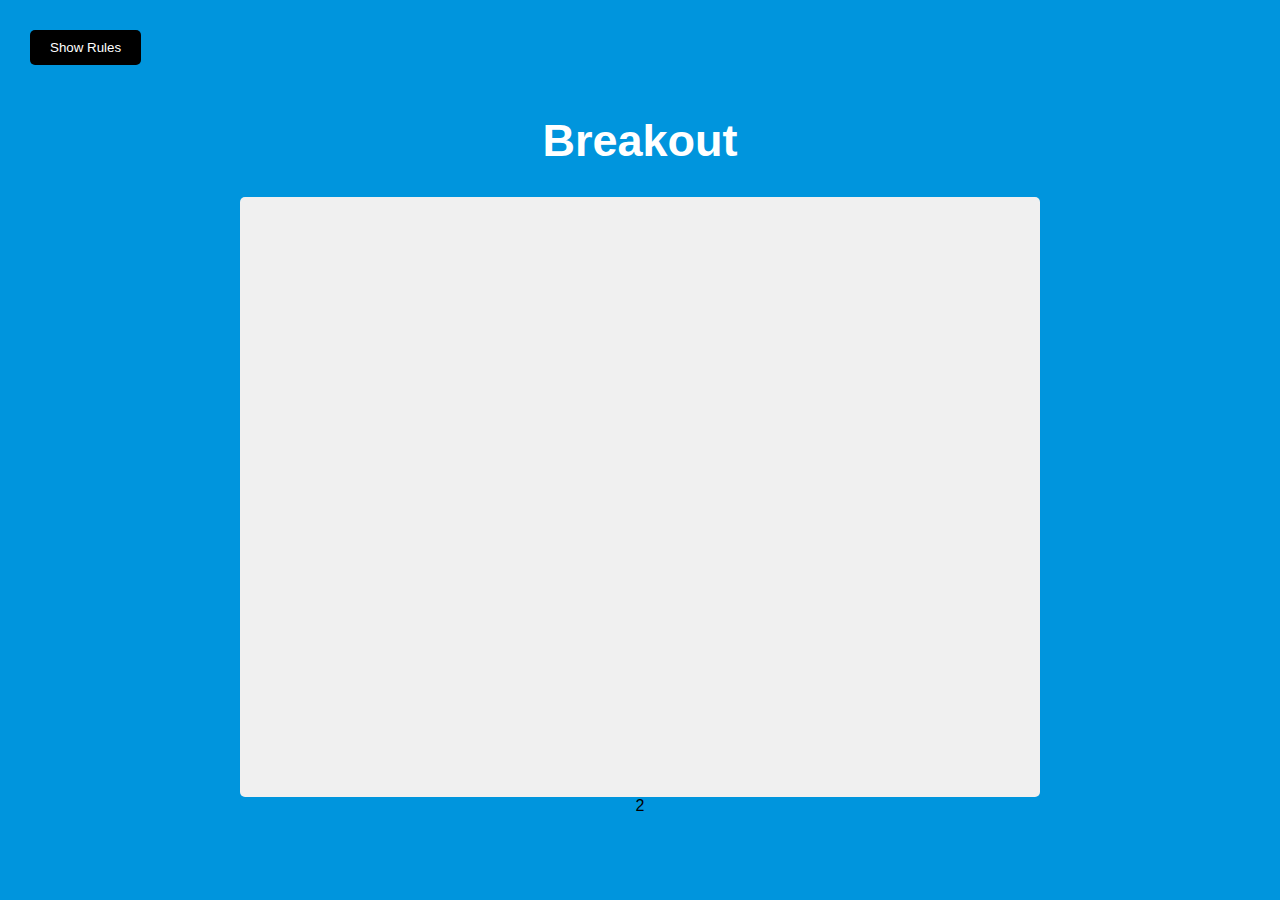
==== index.html @ 37a8c6e3 "Wed, Apr 3, 2024, 9:06 AM -07:00" ====
<!DOCTYPE html>
<html lang="en">
<head>
    <meta charset="UTF-8">
    <meta name="viewport" content="width=device-width, initial-scale=1.0">
    <title>Breakout</title>
    <link rel="stylesheet" href="css2/breakout.css">
</head>
<body>
    <h1>Breakout</h1>
    <button id="rules-btn" class="btn rules-btn">Show Rules</button>
    <div id="rules" class="rules ">
        <h2>How To Play</h2>
        <p>Use your right and left keys to move the paddle to bounce the ball up and break blocks.</p>
        <p>If you miss the ball, your score and the blocks will reset.</p>
        <button id="close-btn" class="btn">Close</button>
    </div>

    <canvas id="canvas" width="800" height="600"></canvas>
</body>
<script src="js2/breakout.js"></script>
</html>2
---- css2/breakout.css ----
* {
    box-sizing: border-box;
  }

  body {
      background-color: #0095dd;
      display: flex;
      flex-direction: column;
      align-items: center;
      justify-content: center;
      min-height: 100vh;
      margin: 0;
      font-family: Arial, Helvetica, sans-serif;
  }

  canvas {
      background-color: #f0f0f0;
      display: block;
      border-radius: 5px;
  }

  h1 {
      font-size: 45px;
      color: white;
  }

  .btn {
      cursor: pointer;
      border: 0;
      padding: 10px 20px;
      background-color: #000;
      color: white;
      border-radius: 5px;
  }

  .btn:hover {
      background-color: #222;
  }

  .btn:active {
      transform: scale(0.98);
  }

  .rules-btn {
      position: absolute;
      top: 30px;
      left: 30px;
  }

  .rules {
      position: absolute;
      top: 0;
      left: 0;
      background-color: #333;
      color: white;
      min-height: 100vh;
      width: 400px;
      padding: 20px;
      line-height: 1.5;
      transform: translateX(-400px);
      transition: transform 1s ease-in-out;
  }

  .rules.show {
      transform: translateX(0);
  }
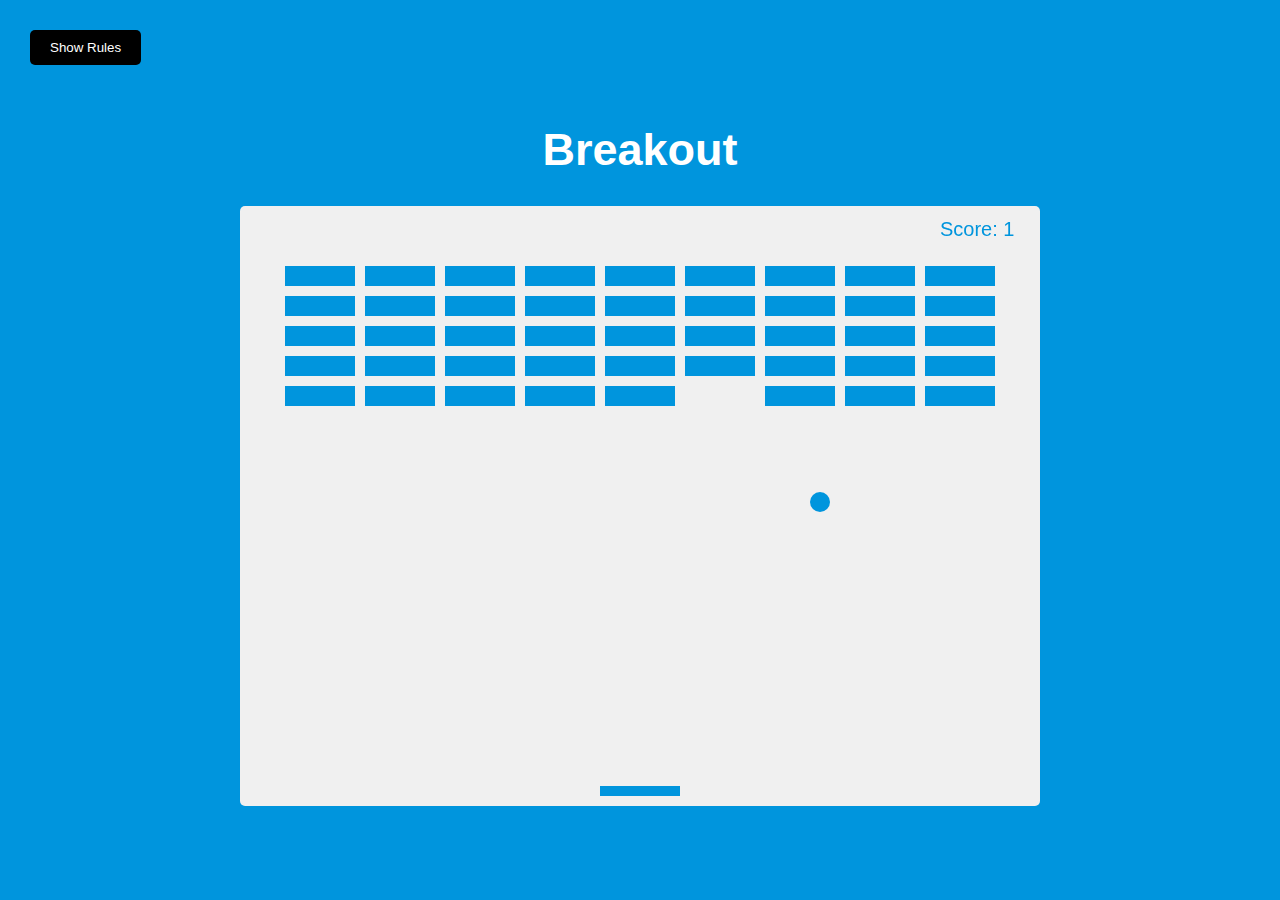
==== commit af6ead9a: "Mon, Apr 8, 2024, 9:31 AM -07:00" ====
--- a/index.html
+++ b/index.html
@@ -7,7 +7,7 @@
     <link rel="stylesheet" href="css2/breakout.css">
 </head>
 <body>
-    <h1>Breakout</h1>
+    <h1 class="title">Breakout</h1>
     <button id="rules-btn" class="btn rules-btn">Show Rules</button>
     <div id="rules" class="rules ">
         <h2>How To Play</h2>
@@ -19,5 +19,5 @@
     <canvas id="canvas" width="800" height="600"></canvas>
 </body>
 <script src="js2/breakout.js"></script>
-</html>2
+</html>
 
--- a/css2/breakout.css
+++ b/css2/breakout.css
@@ -65,3 +65,16 @@
       transform: translateX(0);
   }
 
+  /* body {
+    padding: 25px;
+    background-color: white;
+    color: black;
+    font-size: 25px;
+  } */
+
+  .dark-mode {
+    background-color: black;
+    color: white;
+  }
+
+
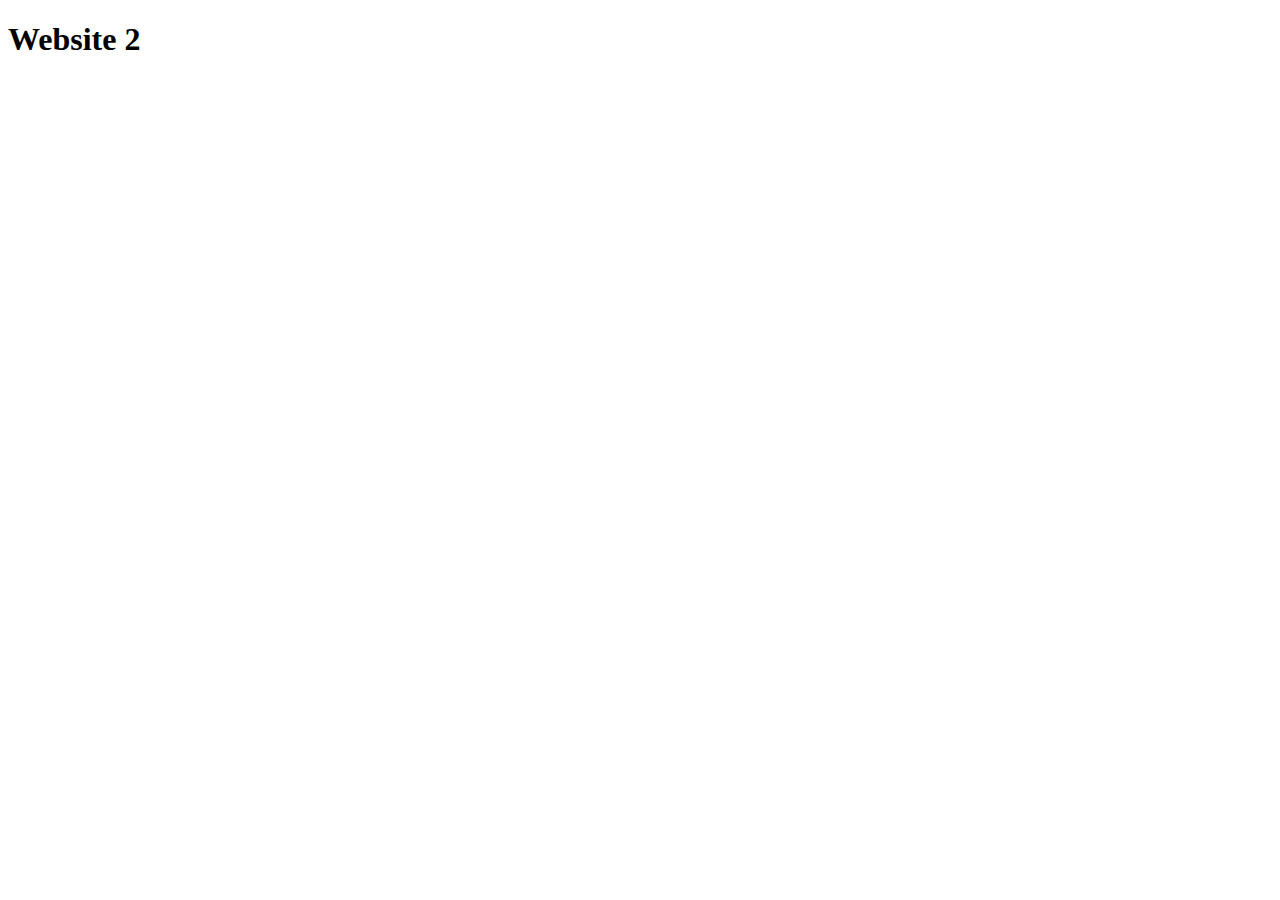
==== commit 8e716cef: "Fri, Apr 12, 2024, 10:13 AM -07:00" ====
--- a/index.html
+++ b/index.html
@@ -4,20 +4,10 @@
     <meta charset="UTF-8">
     <meta name="viewport" content="width=device-width, initial-scale=1.0">
     <title>Breakout</title>
-    <link rel="stylesheet" href="css2/breakout.css">
 </head>
 <body>
-    <h1 class="title">Breakout</h1>
-    <button id="rules-btn" class="btn rules-btn">Show Rules</button>
-    <div id="rules" class="rules ">
-        <h2>How To Play</h2>
-        <p>Use your right and left keys to move the paddle to bounce the ball up and break blocks.</p>
-        <p>If you miss the ball, your score and the blocks will reset.</p>
-        <button id="close-btn" class="btn">Close</button>
-    </div>
+    <h1 class="title">Website 2</h1>
 
-    <canvas id="canvas" width="800" height="600"></canvas>
 </body>
-<script src="js2/breakout.js"></script>
 </html>
 
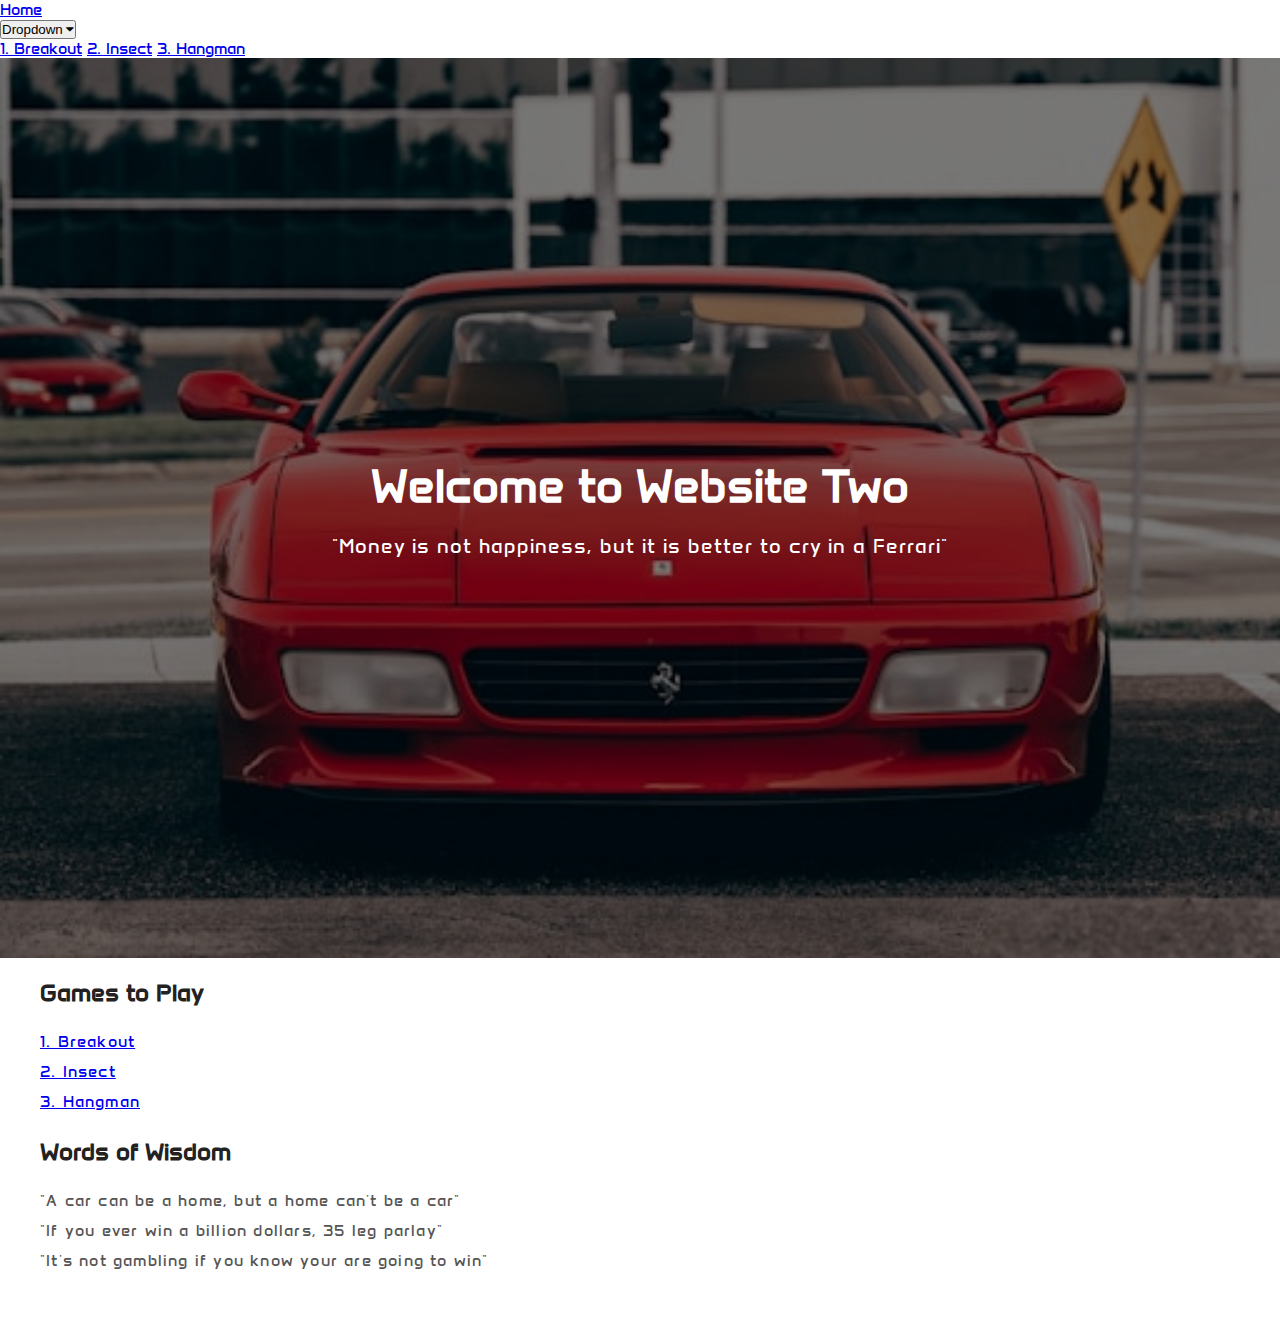
==== commit 72b5dc6c: "Sun, May 19, 2024, 9:42 PM -07:00" ====
--- a/index.html
+++ b/index.html
@@ -3,11 +3,60 @@
 <head>
     <meta charset="UTF-8">
     <meta name="viewport" content="width=device-width, initial-scale=1.0">
-    <title>Breakout</title>
+    <title>Website2</title>
+    <link rel="stylesheet" href="css/navigation.css">
+    <link rel="stylesheet" href="websiteEdit.css">
+    <link rel="stylesheet" href="web.css">
+    <meta name="viewport" content="width=device-width, initial-scale=1">
+    <meta charset="UTF-8">
+    <meta http-equiv="X-UA-Compatible"
+          content="IE=edge">
+    <meta name="viewport"
+          content="width=device-width, initial-scale=1.0">
+<link rel="stylesheet" href="https://cdnjs.cloudflare.com/ajax/libs/font-awesome/4.7.0/css/font-awesome.min.css">
 </head>
 <body>
-    <h1 class="title">Website 2</h1>
 
+<body style="background-color:white;">
+
+    <div class="navbar">
+      <a href="#home">Home</a>
+      <div class="dropdown">
+        <button class="dropbtn">Dropdown
+          <i class="fa fa-caret-down"></i>
+        </button>
+        <div class="dropdown-content">
+          <a href="breakout.html">1. Breakout</a>
+          <a href="insect.html">2. Insect</a>
+          <a href="hangman.html">3. Hangman</a>
+        </div>
+      </div>
+    </div>
+<div class="hero">
+    <div class="container">
+        <h1>Welcome to Website Two</h1>
+        <p>"Money is not happiness, but it is better to cry in a Ferrari"</p>
+    </div>
+</div>
+<section class="container content">
+    <h2>Games to Play</h2>
+    <p> <a href="breakout.html">1. Breakout</a>
+        <br>
+        <a href="insect.html">2. Insect</a>
+        <br>
+        <a href="hangman.html">3. Hangman</a>
+        <br>
+
+    <h3>Words of Wisdom</h3>
+    <p>"A car can be a home, but a home can't be a car"</p>
+    <p>"If you ever win a billion dollars, 35 leg parlay"</p>
+    <p>"It's not gambling if you know your are going to win"</p>
+
+
+
+
+</section>
 </body>
+<script src="js/navigation.js"></script>
+<script src="js/web.js"></script>
 </html>
-
--- a/css/navigation.css
+++ b/css/navigation.css
@@ -0,0 +1,123 @@
+@import url('https://fonts.googleapis.com/css2?family=Anta&family=Anton&family=Charm:wght@400;700&family=Madimi+One&family=Micro+5&display=swap');
+
+* {
+    box-sizing: border-box;
+    margin: 0;
+    padding: 0;
+}
+
+
+
+body {
+    color: #222;
+    padding-bottom: 50px;
+    font-family: "Anta", sans-serif;
+
+}
+
+.container {
+    max-width: 1200px;
+    margin: 0 auto;
+}
+
+.hero {
+    background-image: url(images/FerrariTest.jpg);
+    background-repeat: no-repeat;
+    background-size: cover;
+    background-position: bottom center;
+    height: 100vh;
+    color: white;
+    display: flex;
+    justify-content: center;
+    align-items: center;
+    text-align: center;
+    position: relative;
+    margin-bottom: 20px;
+    z-index: -2;
+
+}
+
+.hero::before {
+    content: '';
+    position: absolute;
+    top: 0;
+    left: 0;
+    width: 100%;
+    height: 100%;
+    background-color: rgba(0,0,0,0.5);
+    z-index: -1;
+}
+
+
+.hero h1 {
+    font-size: 46px;
+    margin: 0 0 20px;
+}
+
+.hero p{
+    font-size: 20px;
+    letter-spacing: 1px;
+}
+
+.content h2, .content h3 {
+    font-size: 150%;
+    margin: 20px 0;
+}
+
+.content p {
+    color: #555;
+    line-height: 30px;
+    letter-spacing: 1.2px;
+}
+
+.nav {
+    position: fixed;
+    background-color: #222;
+    top: 0;
+    left: 0;
+    right: 0;
+    transition: all 0.3s ease-in-out;
+}
+
+.nav .container{
+    display: flex;
+    justify-content: space-between;
+    align-items: center;
+    padding: 20px 0;
+    transition: all 0.3s ease-in-out;
+}
+
+.nav ul {
+    display: flex;
+    list-style-type: none;
+    align-items: center;
+    justify-content: center;
+}
+
+.nav a {
+    color: white;
+    text-decoration: none;
+    padding: 7px 15px;
+    transition: all 0.3s ease-in-out;
+
+}
+
+.nav.active{
+    background-color: white;
+    box-shadow: 0 2px 10px rgba(0,0,0,0.3)
+}
+
+.nav.active a {
+    color:black;
+}
+
+.nav.active .container {
+    padding: 10px 0;
+}
+
+.nav a.current,
+.nav a:hover {
+    color: blue;
+    font-weight: bold;
+}
+
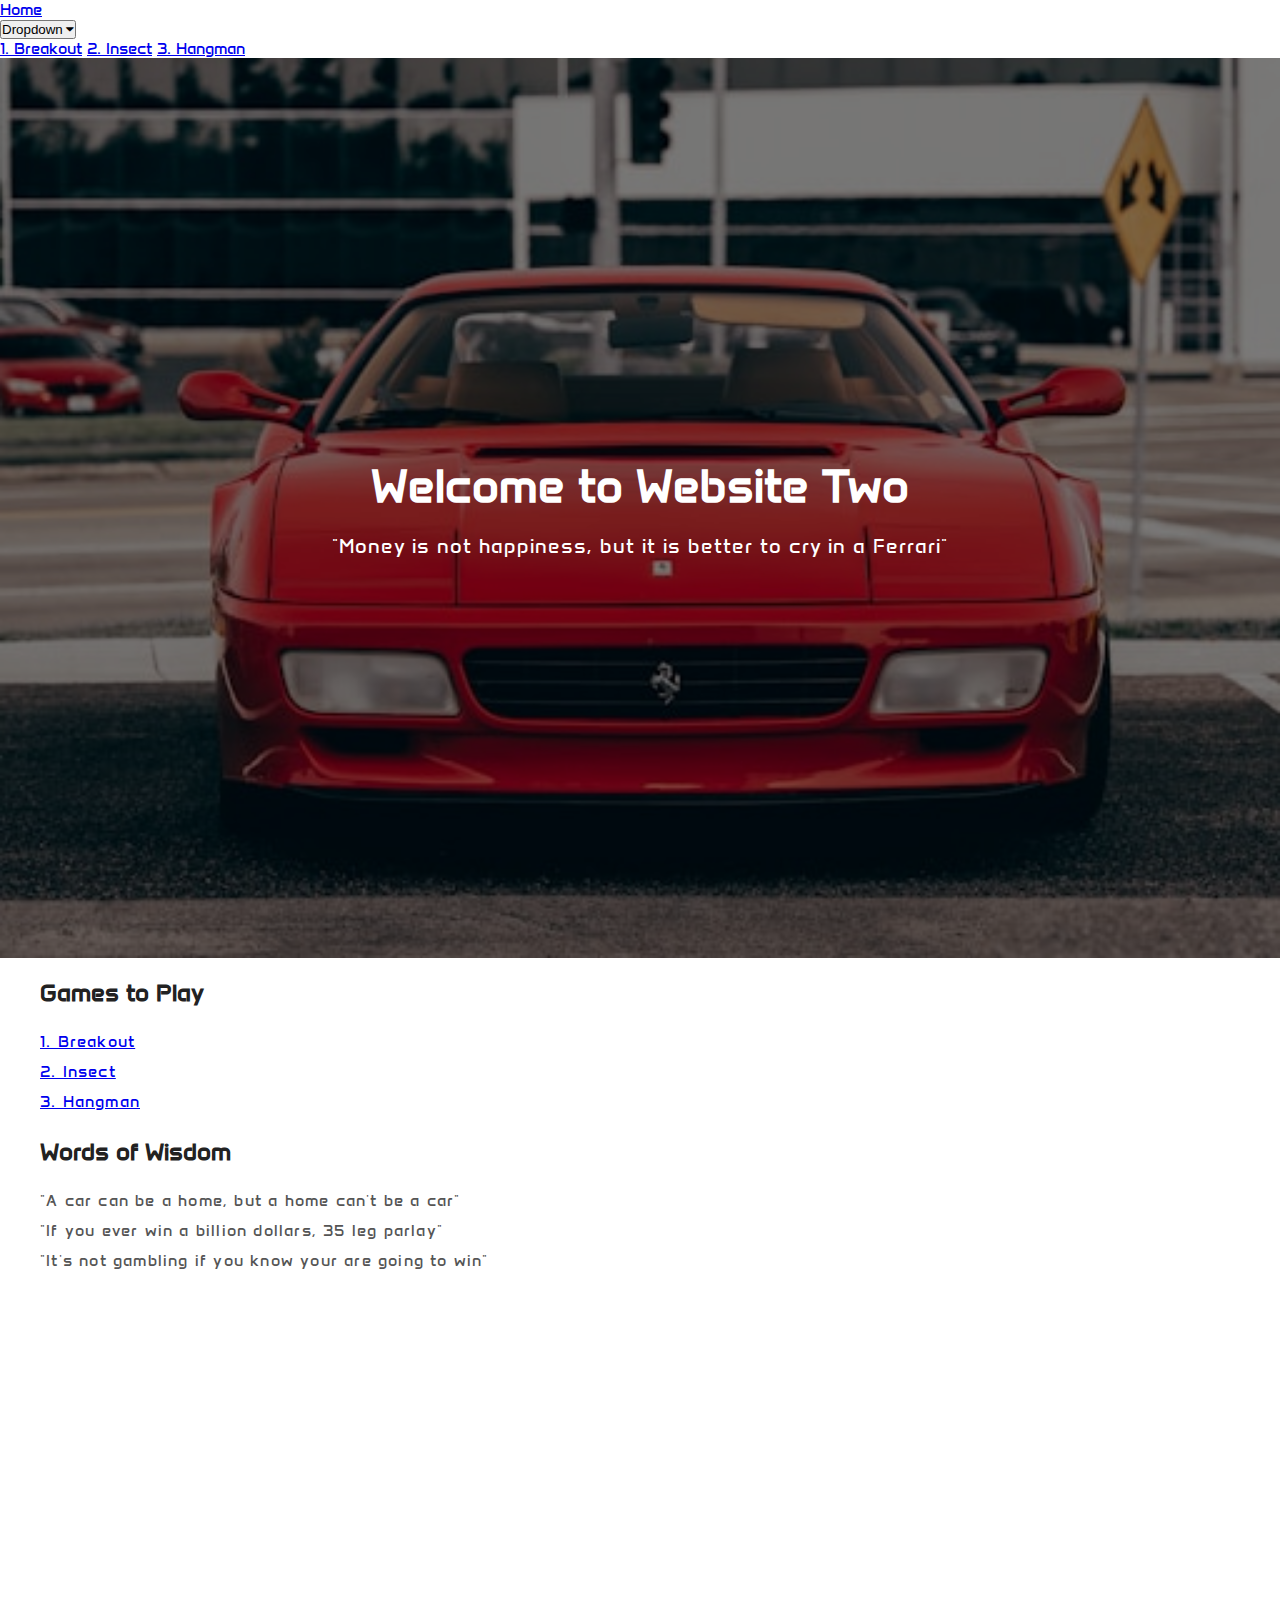
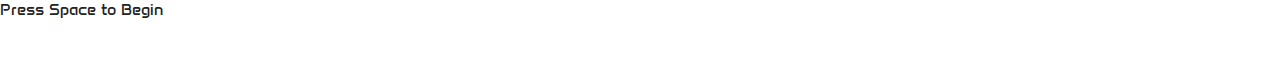
==== commit 59a45d01: "Sun, May 19, 2024, 10:10 PM -07:00" ====
--- a/index.html
+++ b/index.html
@@ -51,11 +51,9 @@
     <p>"A car can be a home, but a home can't be a car"</p>
     <p>"If you ever win a billion dollars, 35 leg parlay"</p>
     <p>"It's not gambling if you know your are going to win"</p>
-
-
-
-
 </section>
+<canvas id="canvas" width="480" height="320"></canvas>
+    <div id="start-message">Press Space to Begin</div>
 </body>
 <script src="js/navigation.js"></script>
 <script src="js/web.js"></script>
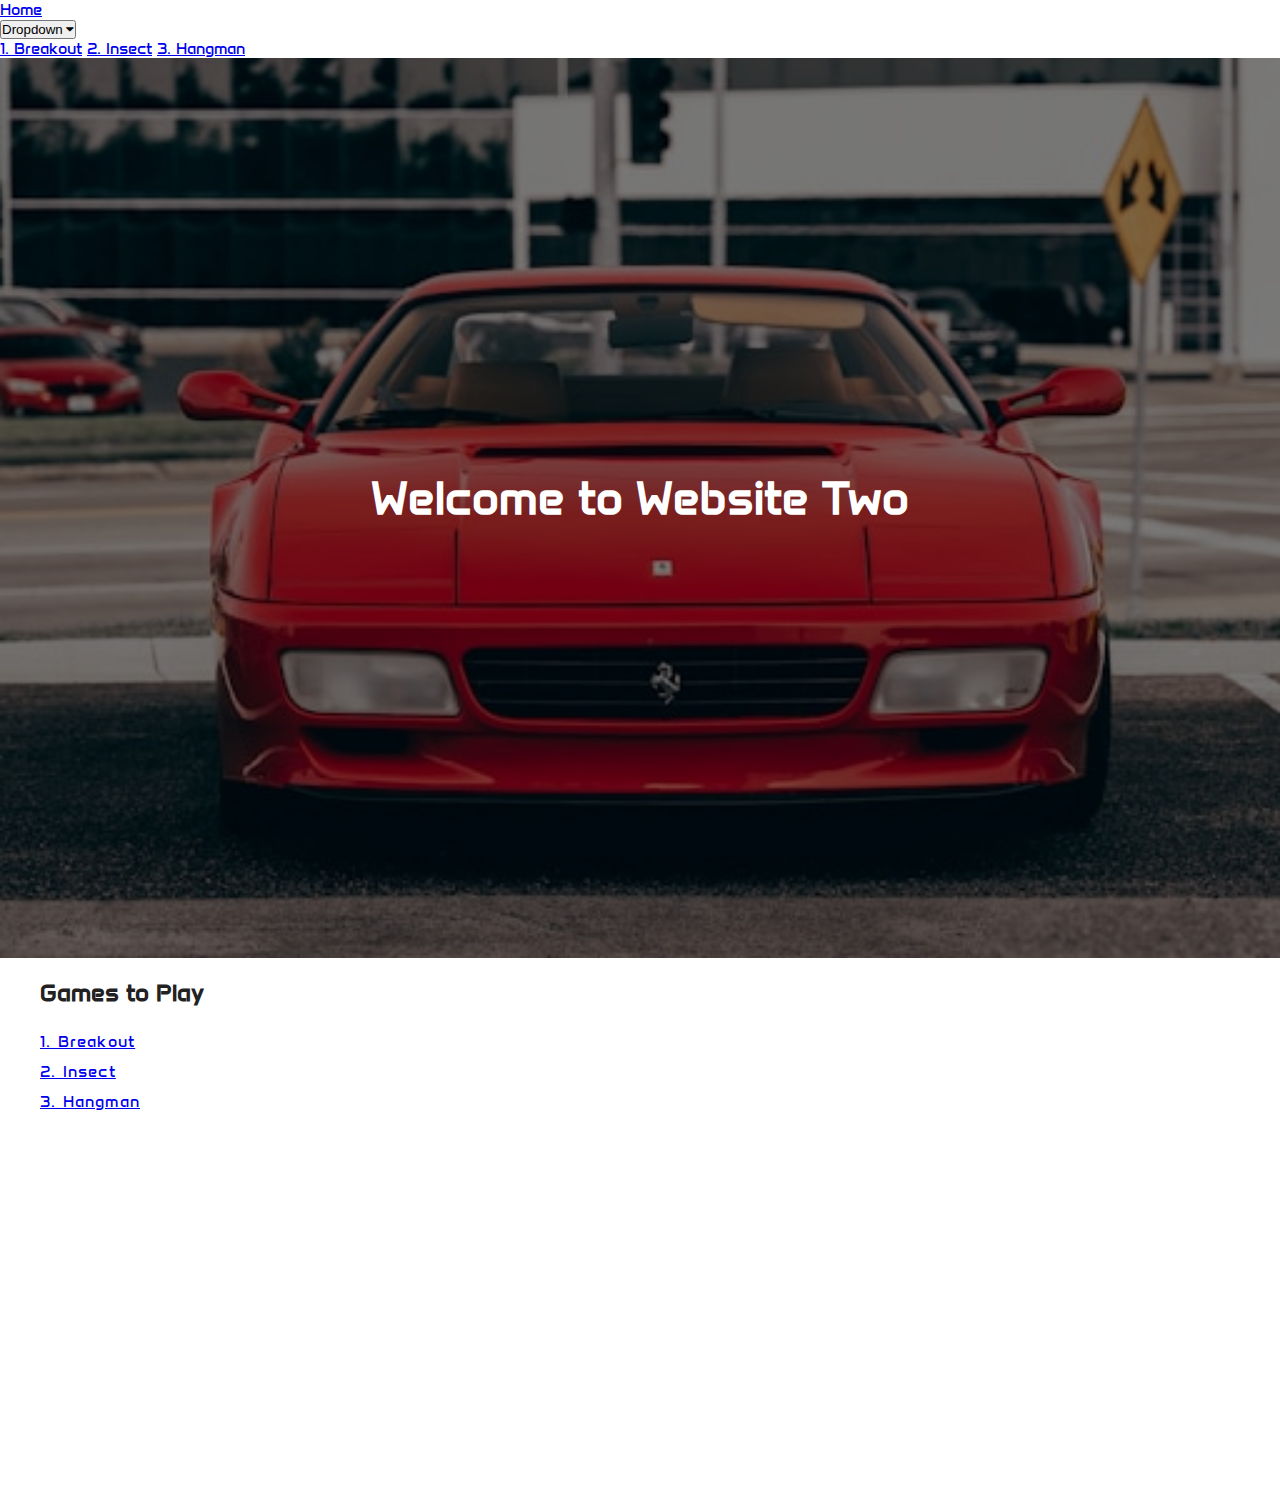
==== commit 0056bbf1: "Sun, May 19, 2024, 10:47 PM -07:00" ====
--- a/index.html
+++ b/index.html
@@ -35,7 +35,6 @@
 <div class="hero">
     <div class="container">
         <h1>Welcome to Website Two</h1>
-        <p>"Money is not happiness, but it is better to cry in a Ferrari"</p>
     </div>
 </div>
 <section class="container content">
@@ -46,14 +45,8 @@
         <br>
         <a href="hangman.html">3. Hangman</a>
         <br>
-
-    <h3>Words of Wisdom</h3>
-    <p>"A car can be a home, but a home can't be a car"</p>
-    <p>"If you ever win a billion dollars, 35 leg parlay"</p>
-    <p>"It's not gambling if you know your are going to win"</p>
 </section>
 <canvas id="canvas" width="480" height="320"></canvas>
-    <div id="start-message">Press Space to Begin</div>
 </body>
 <script src="js/navigation.js"></script>
 <script src="js/web.js"></script>
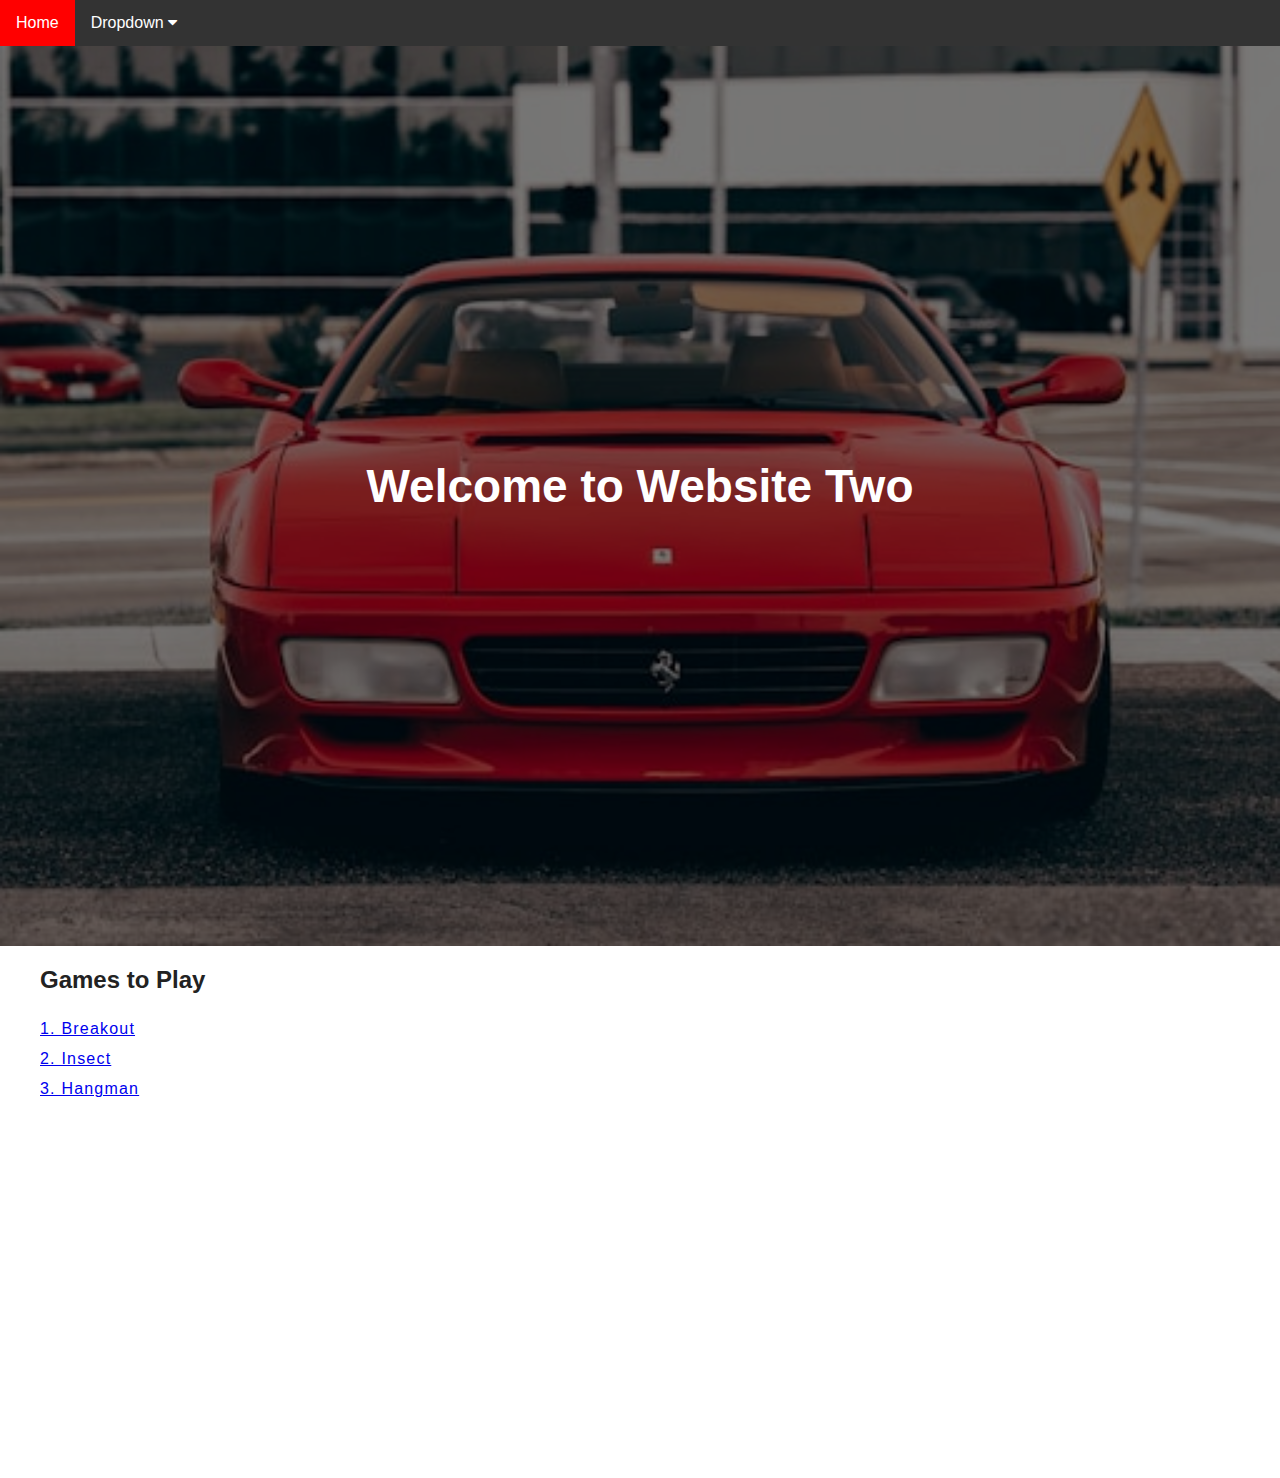
==== commit 2826c83f: "Sun, May 19, 2024, 10:50 PM -07:00" ====
--- a/index.html
+++ b/index.html
@@ -5,7 +5,7 @@
     <meta name="viewport" content="width=device-width, initial-scale=1.0">
     <title>Website2</title>
     <link rel="stylesheet" href="css/navigation.css">
-    <link rel="stylesheet" href="websiteEdit.css">
+    <link rel="stylesheet" href="css/websiteEdit.css">
     <link rel="stylesheet" href="web.css">
     <meta name="viewport" content="width=device-width, initial-scale=1">
     <meta charset="UTF-8">
--- a/css/websiteEdit.css
+++ b/css/websiteEdit.css
@@ -0,0 +1,63 @@
+body {
+    font-family: Arial, Helvetica, sans-serif;
+  }
+
+  .navbar {
+    overflow: hidden;
+    background-color: #333;
+  }
+
+  .navbar a {
+    float: left;
+    font-size: 16px;
+    color: white;
+    text-align: center;
+    padding: 14px 16px;
+    text-decoration: none;
+  }
+
+  .dropdown {
+    float: left;
+    overflow: hidden;
+  }
+
+  .dropdown .dropbtn {
+    font-size: 16px;
+    border: none;
+    outline: none;
+    color: white;
+    padding: 14px 16px;
+    background-color: inherit;
+    font-family: inherit;
+    margin: 0;
+  }
+
+  .navbar a:hover, .dropdown:hover .dropbtn {
+    background-color: red;
+  }
+
+  .dropdown-content {
+    display: none;
+    position: absolute;
+    background-color: #f9f9f9;
+    min-width: 160px;
+    box-shadow: 0px 8px 16px 0px rgba(0,0,0,0.2);
+    z-index: 1;
+  }
+
+  .dropdown-content a {
+    float: none;
+    color: black;
+    padding: 12px 16px;
+    text-decoration: none;
+    display: block;
+    text-align: left;
+  }
+
+  .dropdown-content a:hover {
+    background-color: #ddd;
+  }
+
+  .dropdown:hover .dropdown-content {
+    display: block;
+  }